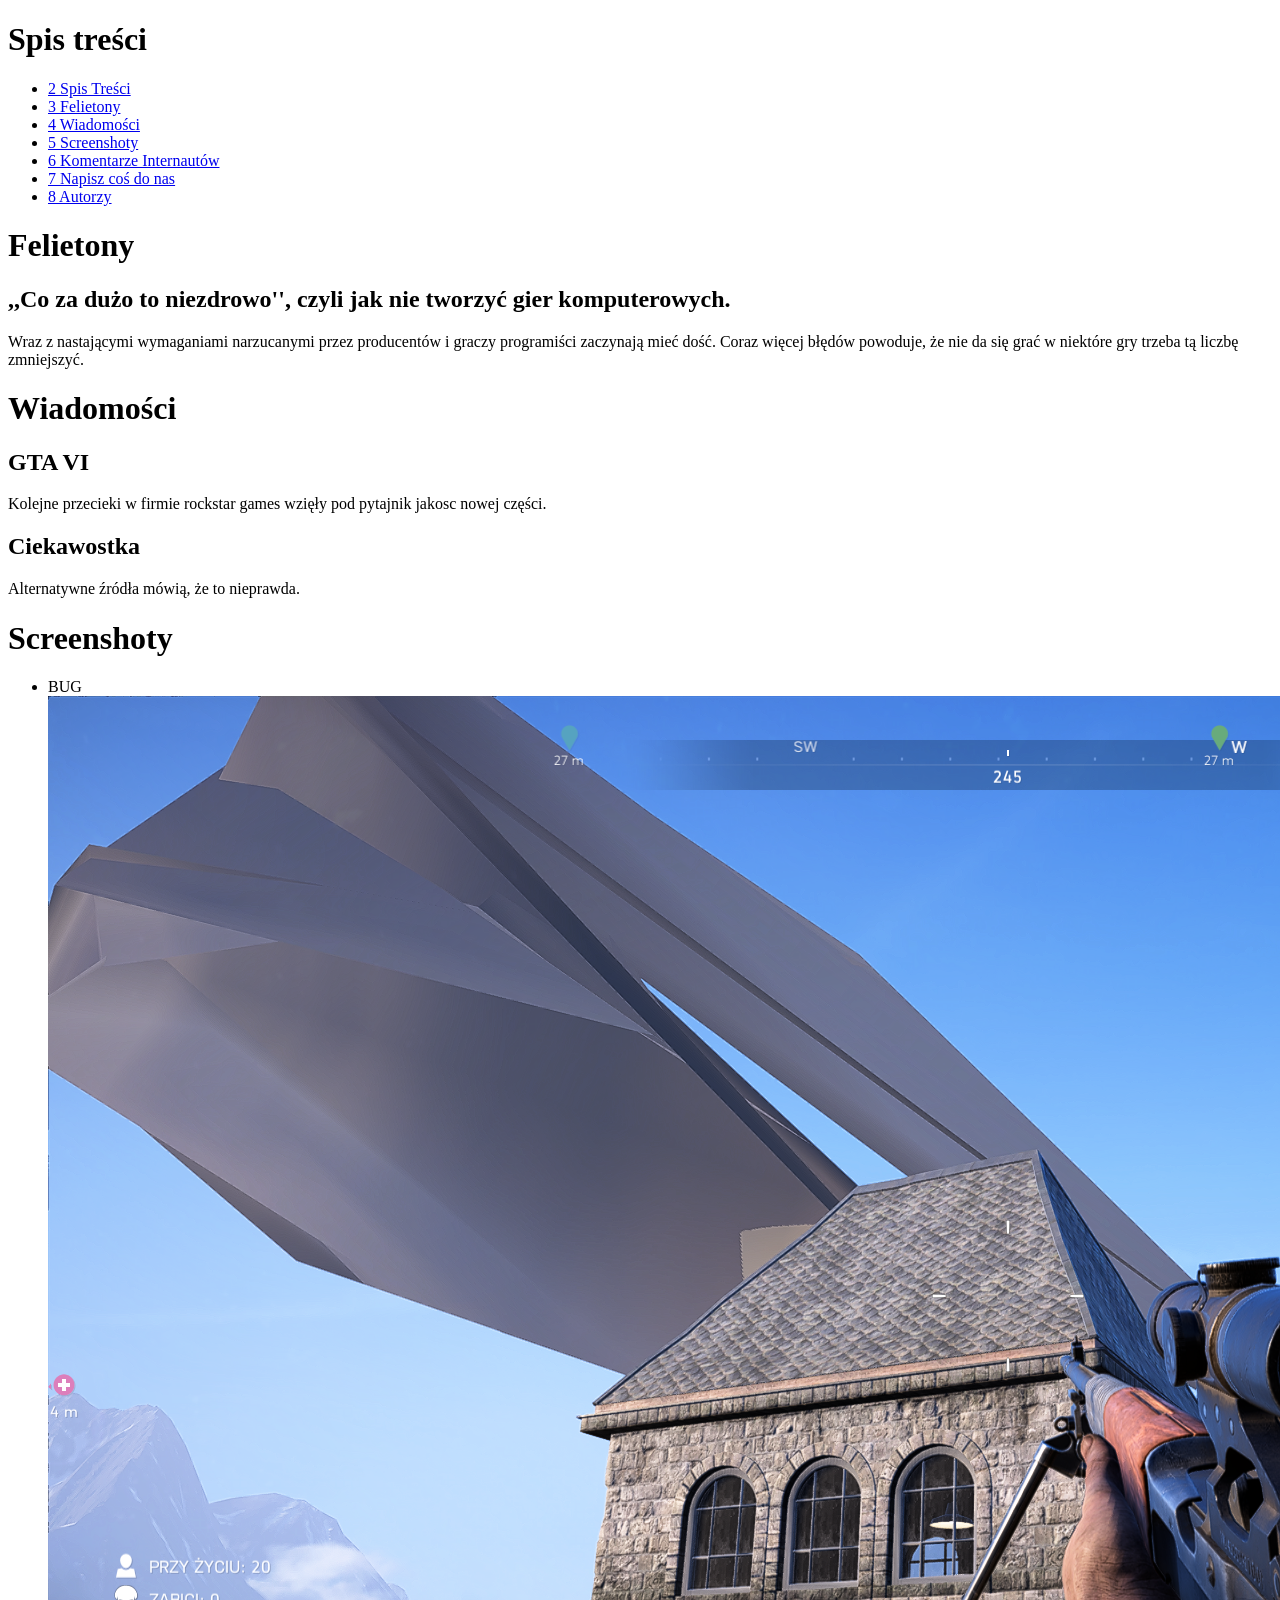
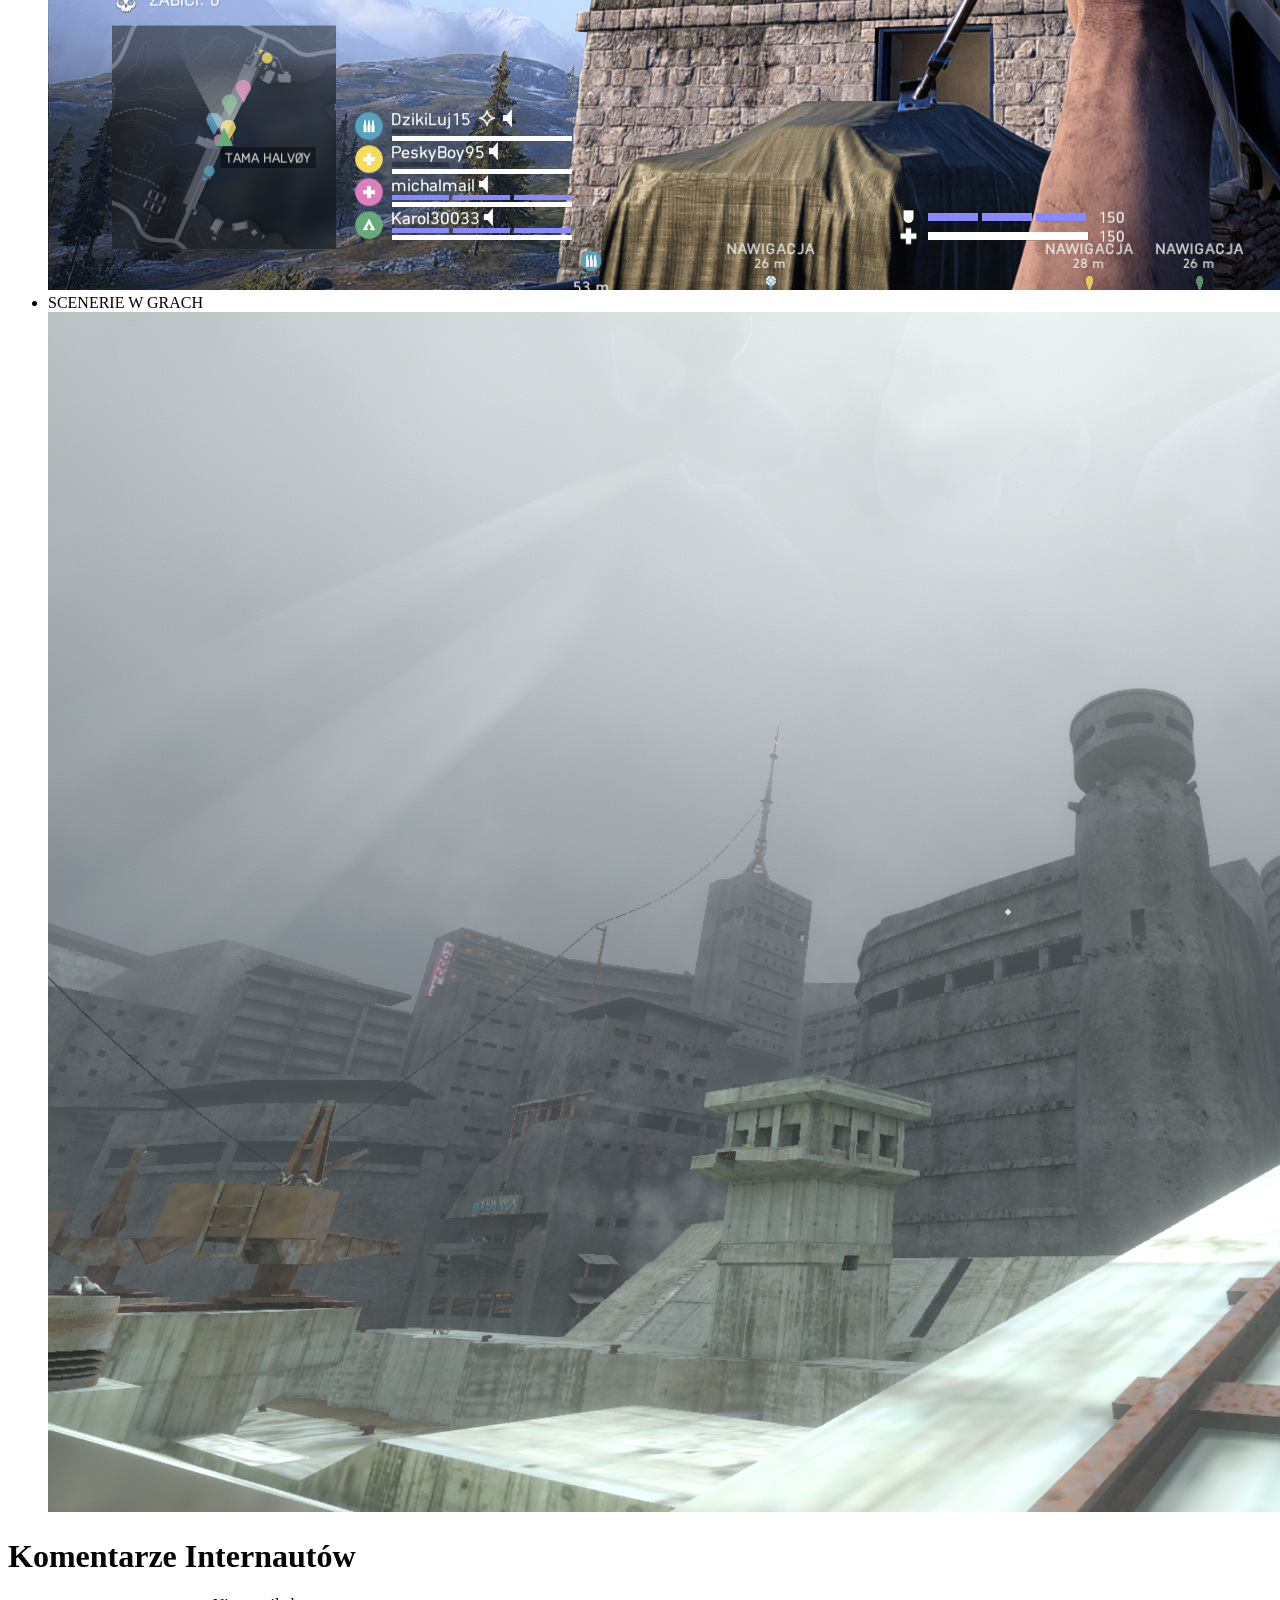
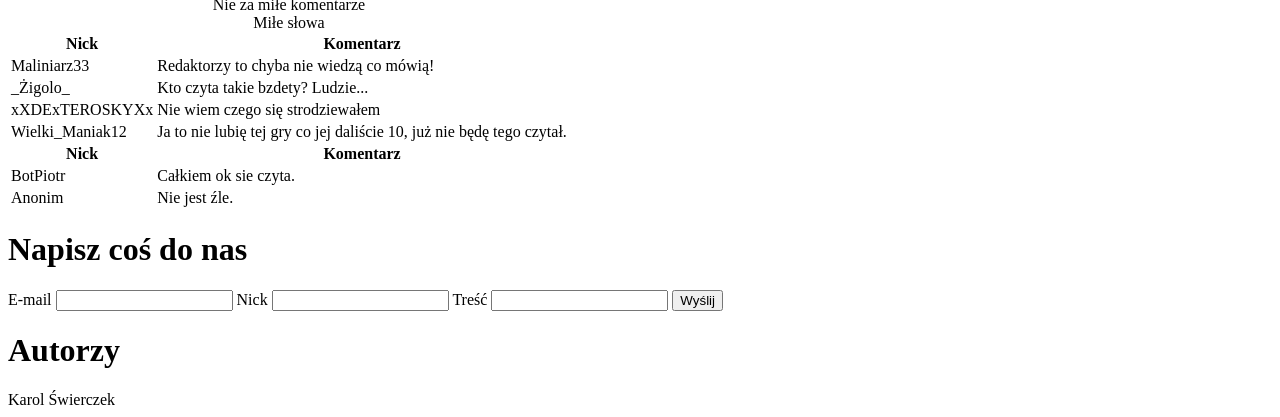
==== zine.html @ 0d50fc2f "Poprawka  w Spis tresci" ====
<!DOCTYPE html>
<html lang="pl">
<head>
    <meta charset="UTF-8">
    <meta name="viewport" content="width=device-width, initial-scale=1.0">
    <title>ZIN * ZINNOUS GAMES * NR 7 </title>
</head>
<body>
    <h1 id="Spis Tresci">Spis treści</h1>
        <nav>
            <ul>
            <li><a href="#Spis Tresci">2 Spis Treści</a></li>
            <li><a href="#Felietony">3 Felietony</a></li>
            <li><a href="#Wiadomości">4 Wiadomości</a></li>
            <li><a href="#Screenshoty">5 Screenshoty</a></li>
            <li><a href="#Komentarze">6 Komentarze Internautów</a></li>
            <li><a href="#Napisz">7 Napisz coś do nas</a></li>
            <li><a href="#Autorzy">8 Autorzy</a></li>
            </ul>
        </nav>
    <h1 id="Felietony">Felietony</h1>
        <main>
            <article>
                <h2>,,Co za dużo to niezdrowo'', czyli jak nie tworzyć gier komputerowych.</h2>
                <p>Wraz z nastającymi wymaganiami narzucanymi przez producentów i graczy programiści zaczynają mieć dość.
                    Coraz więcej błędów powoduje, że nie da się grać w niektóre gry trzeba tą liczbę zmniejszyć.</p>
            </article>
        </main>
    <h1 id="Wiadomości">Wiadomości</h1>
        <main>
            <article>
                <h2>GTA VI</h2>
                <p>Kolejne przecieki w firmie rockstar games wzięły pod pytajnik jakosc nowej części.</p>
            </article>
            <aside>
                <h2>Ciekawostka</h2>
                <p>Alternatywne źródła mówią, że to nieprawda.</p>
            </aside>
        </main>
   <h1 id="Screenshoty">Screenshoty</h1>
        <ul>
            <li>BUG<img src="Screen1.png"></href></li>
            <li>SCENERIE W GRACH<img src="Screen2.png"></href></li>
        </ul>
    <h1 id="Komentarze">Komentarze Internautów</h1>
        <table>
            <caption>Nie za miłe komentarze</caption>
                <thead>
                    <tr><th scope="col">Nick</th>
                    <th scope="col">Komentarz</th></tr>
                </thead>
                <tbody>
                <tr><td>Maliniarz33</td><td>Redaktorzy to chyba nie wiedzą co mówią!</td></tr>
                <tr><td>_Żigolo_</td><td>Kto czyta takie bzdety? Ludzie...</td></tr>
                <tr><td>xXDExTEROSKYXx</td><td>Nie wiem czego się strodziewałem</td></tr>
                <tr><td>Wielki_Maniak12</td><td>Ja to nie lubię tej gry co jej daliście 10, już nie będę tego czytał.</td></tr>
                </tbody>
            <caption>Miłe słowa</caption>
                <thead>
                    <tr><th scope="col">Nick</th>
                    <th scope="col">Komentarz</th></tr>
                </thead>
                <tbody>
                    <tr><td>BotPiotr</td><td>Całkiem ok sie czyta.</td></tr>
                    <tr><td>Anonim</td><td>Nie jest źle.</td></tr>
                </tbody>
        </table>
    <h1 id ="Napisz">Napisz coś do nas</h1>
        <form action="/zapisy" method="post">
            <label for="mail">E-mail</label>
            <input id="mail" name="mail" type="email" required>
            <label for="nick">Nick</label>
            <input id="nick" name="nick" type="text">
            <label for="tresc">Treść</label>
            <input id="tresc" name="tresc" type="text">
            <button type="submit">Wyślij</button>
        </form>
    <h1 id="Autorzy">Autorzy</h1>
    <footer>Karol Świerczek</footer>
</body>
</html>
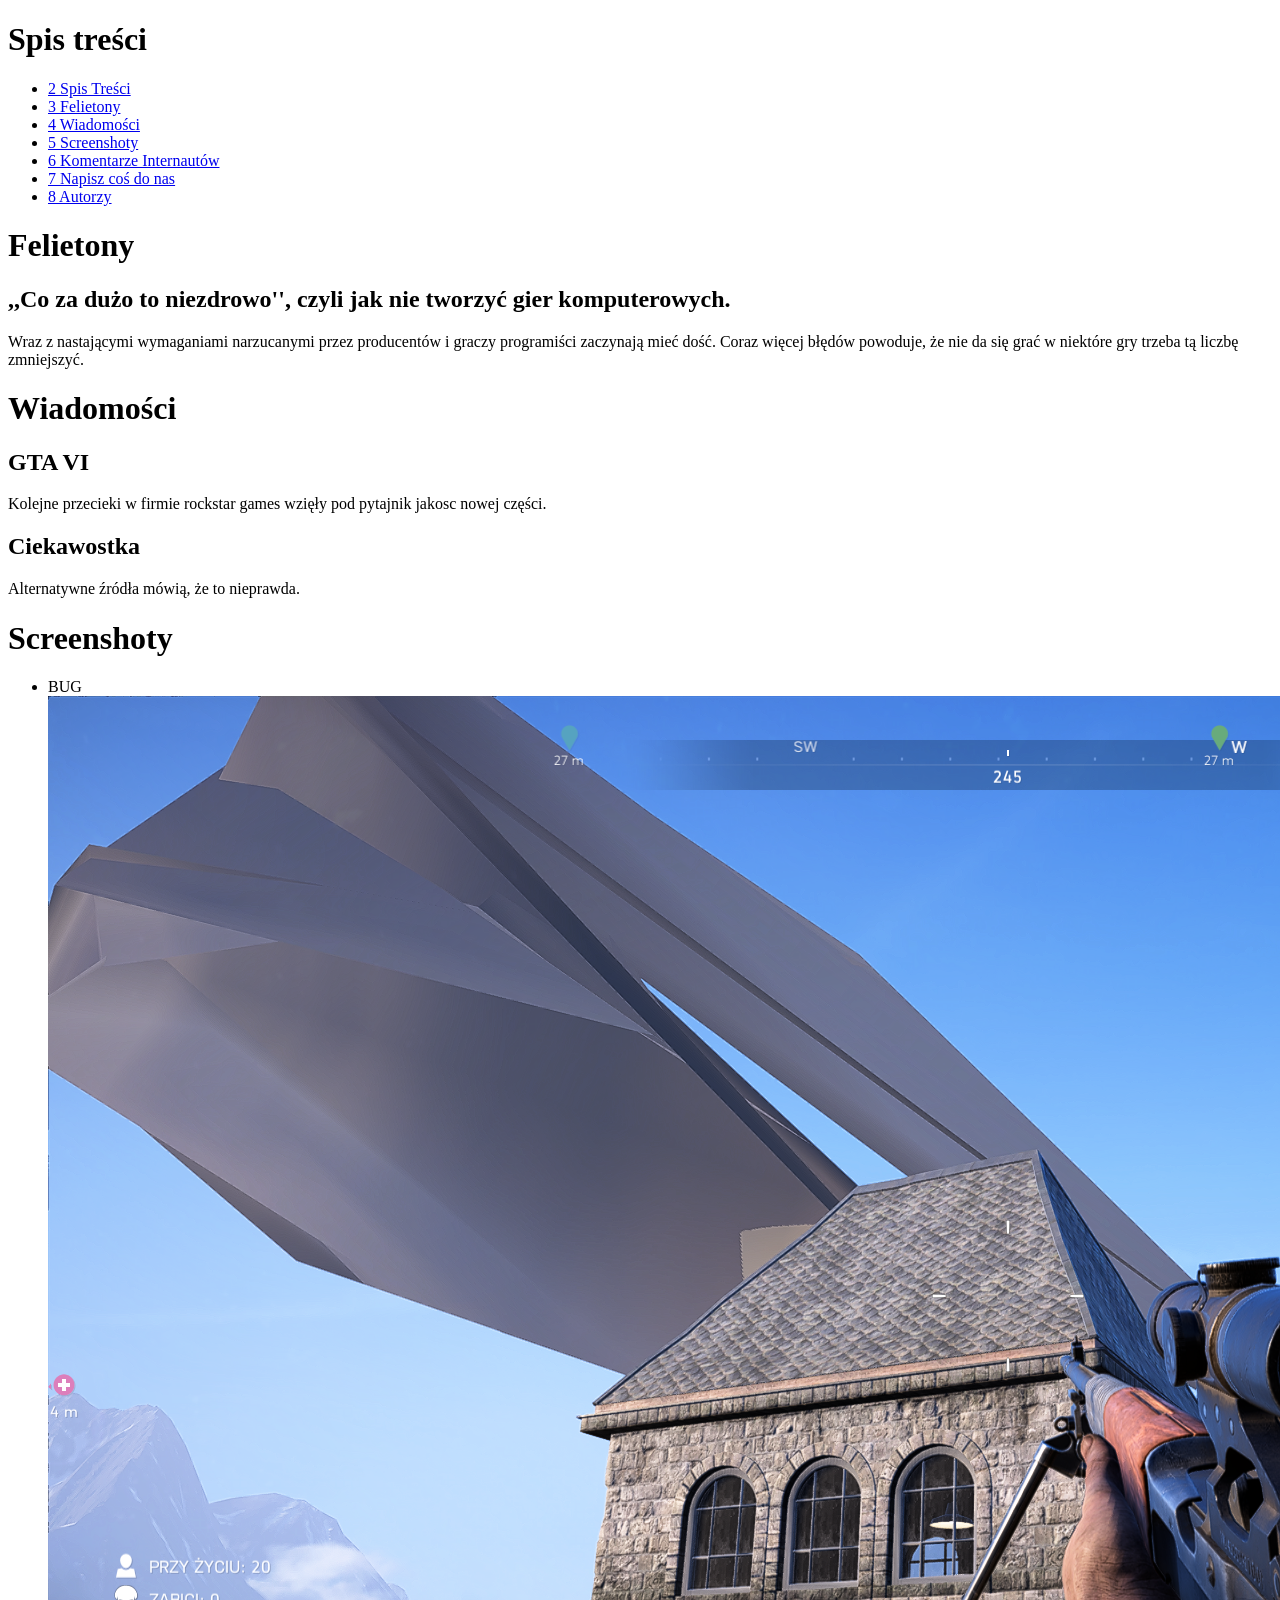
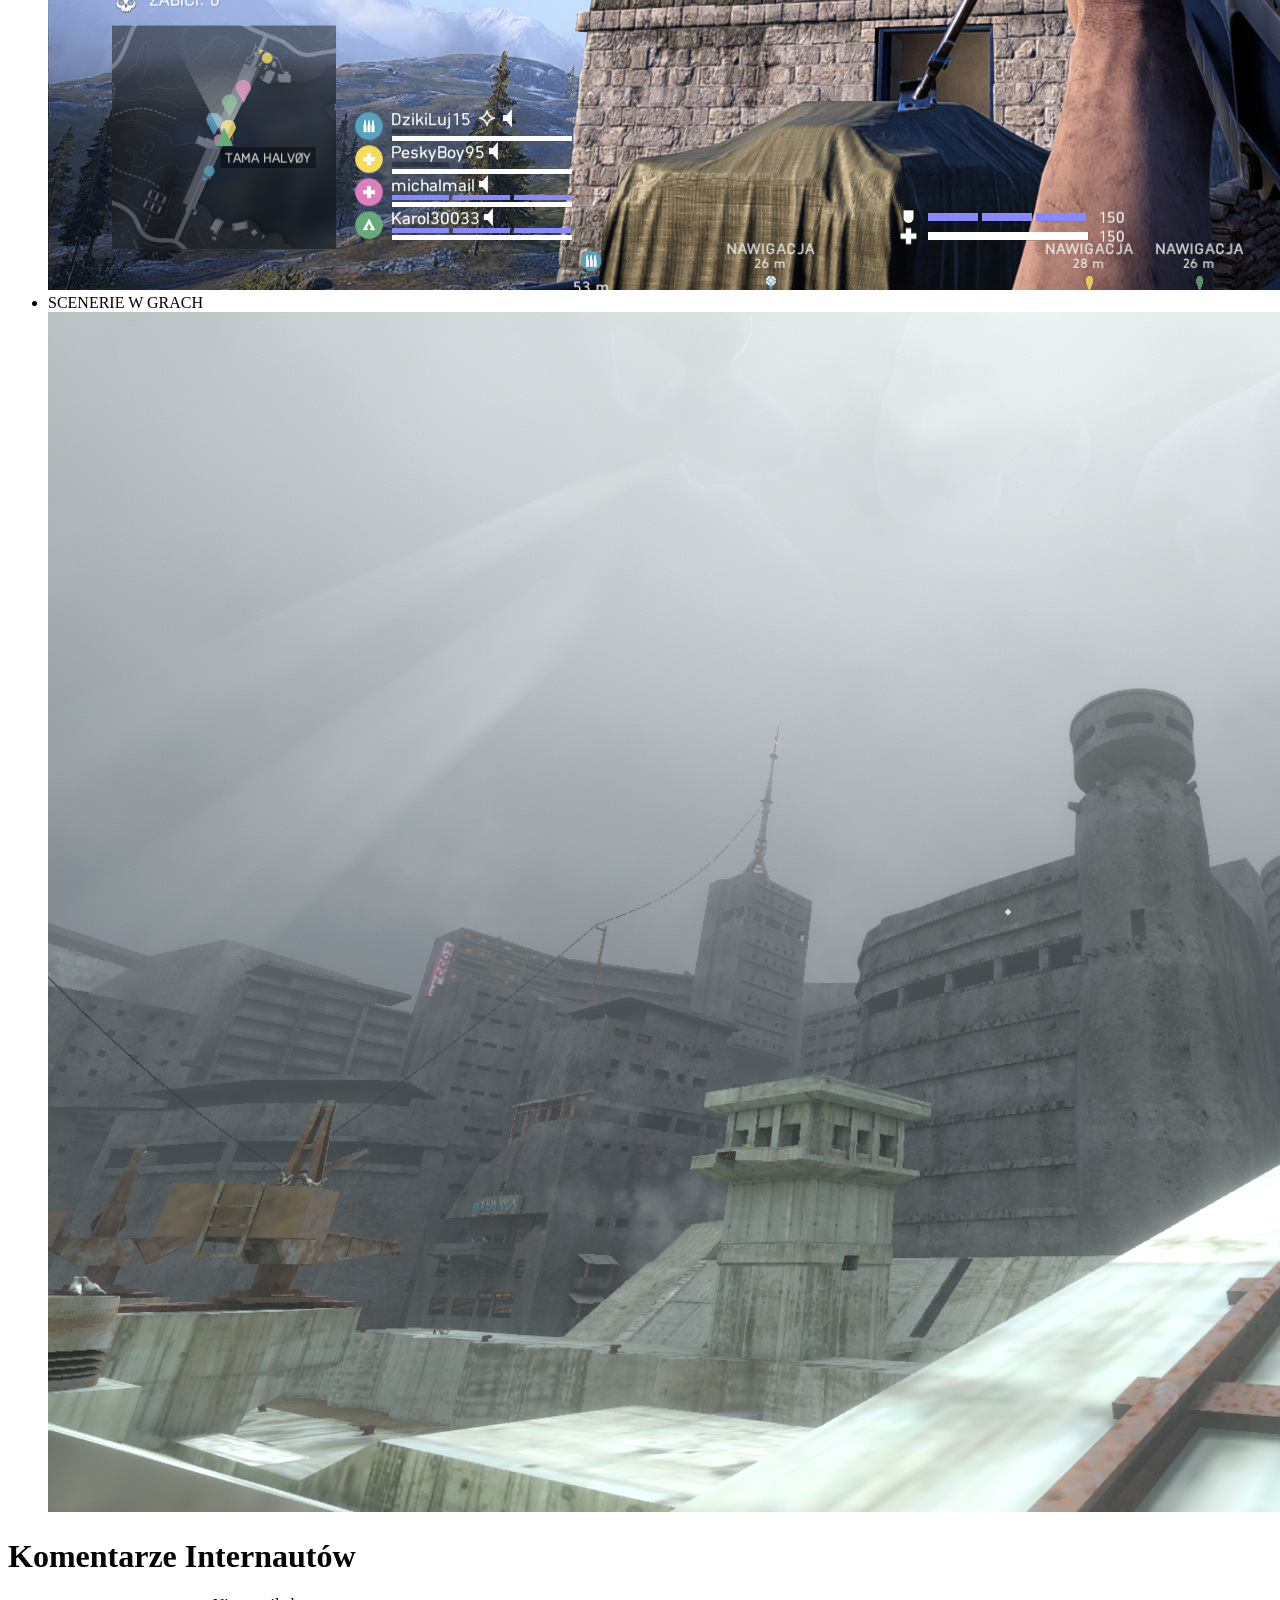
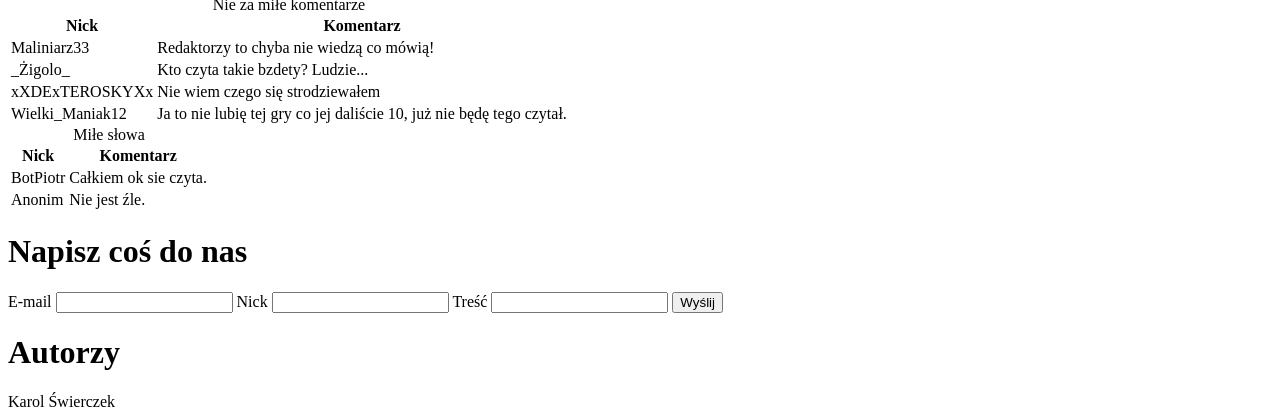
==== commit a777a26d: "Naprawa table" ====
--- a/zine.html
+++ b/zine.html
@@ -39,8 +39,8 @@
         </main>
    <h1 id="Screenshoty">Screenshoty</h1>
         <ul>
-            <li>BUG<img src="Screen1.png"></href></li>
-            <li>SCENERIE W GRACH<img src="Screen2.png"></href></li>
+            <li>BUG<img src="Screen1.png"></li>
+            <li>SCENERIE W GRACH<img src="Screen2.png"></li>
         </ul>
     <h1 id="Komentarze">Komentarze Internautów</h1>
         <table>
@@ -50,11 +50,13 @@
                     <th scope="col">Komentarz</th></tr>
                 </thead>
                 <tbody>
-                <tr><td>Maliniarz33</td><td>Redaktorzy to chyba nie wiedzą co mówią!</td></tr>
-                <tr><td>_Żigolo_</td><td>Kto czyta takie bzdety? Ludzie...</td></tr>
-                <tr><td>xXDExTEROSKYXx</td><td>Nie wiem czego się strodziewałem</td></tr>
-                <tr><td>Wielki_Maniak12</td><td>Ja to nie lubię tej gry co jej daliście 10, już nie będę tego czytał.</td></tr>
+                    <tr><td>Maliniarz33</td><td>Redaktorzy to chyba nie wiedzą co mówią!</td></tr>
+                    <tr><td>_Żigolo_</td><td>Kto czyta takie bzdety? Ludzie...</td></tr>
+                    <tr><td>xXDExTEROSKYXx</td><td>Nie wiem czego się strodziewałem</td></tr>
+                    <tr><td>Wielki_Maniak12</td><td>Ja to nie lubię tej gry co jej daliście 10, już nie będę tego czytał.</td></tr>
                 </tbody>
+        </table>
+        <table>    
             <caption>Miłe słowa</caption>
                 <thead>
                     <tr><th scope="col">Nick</th>
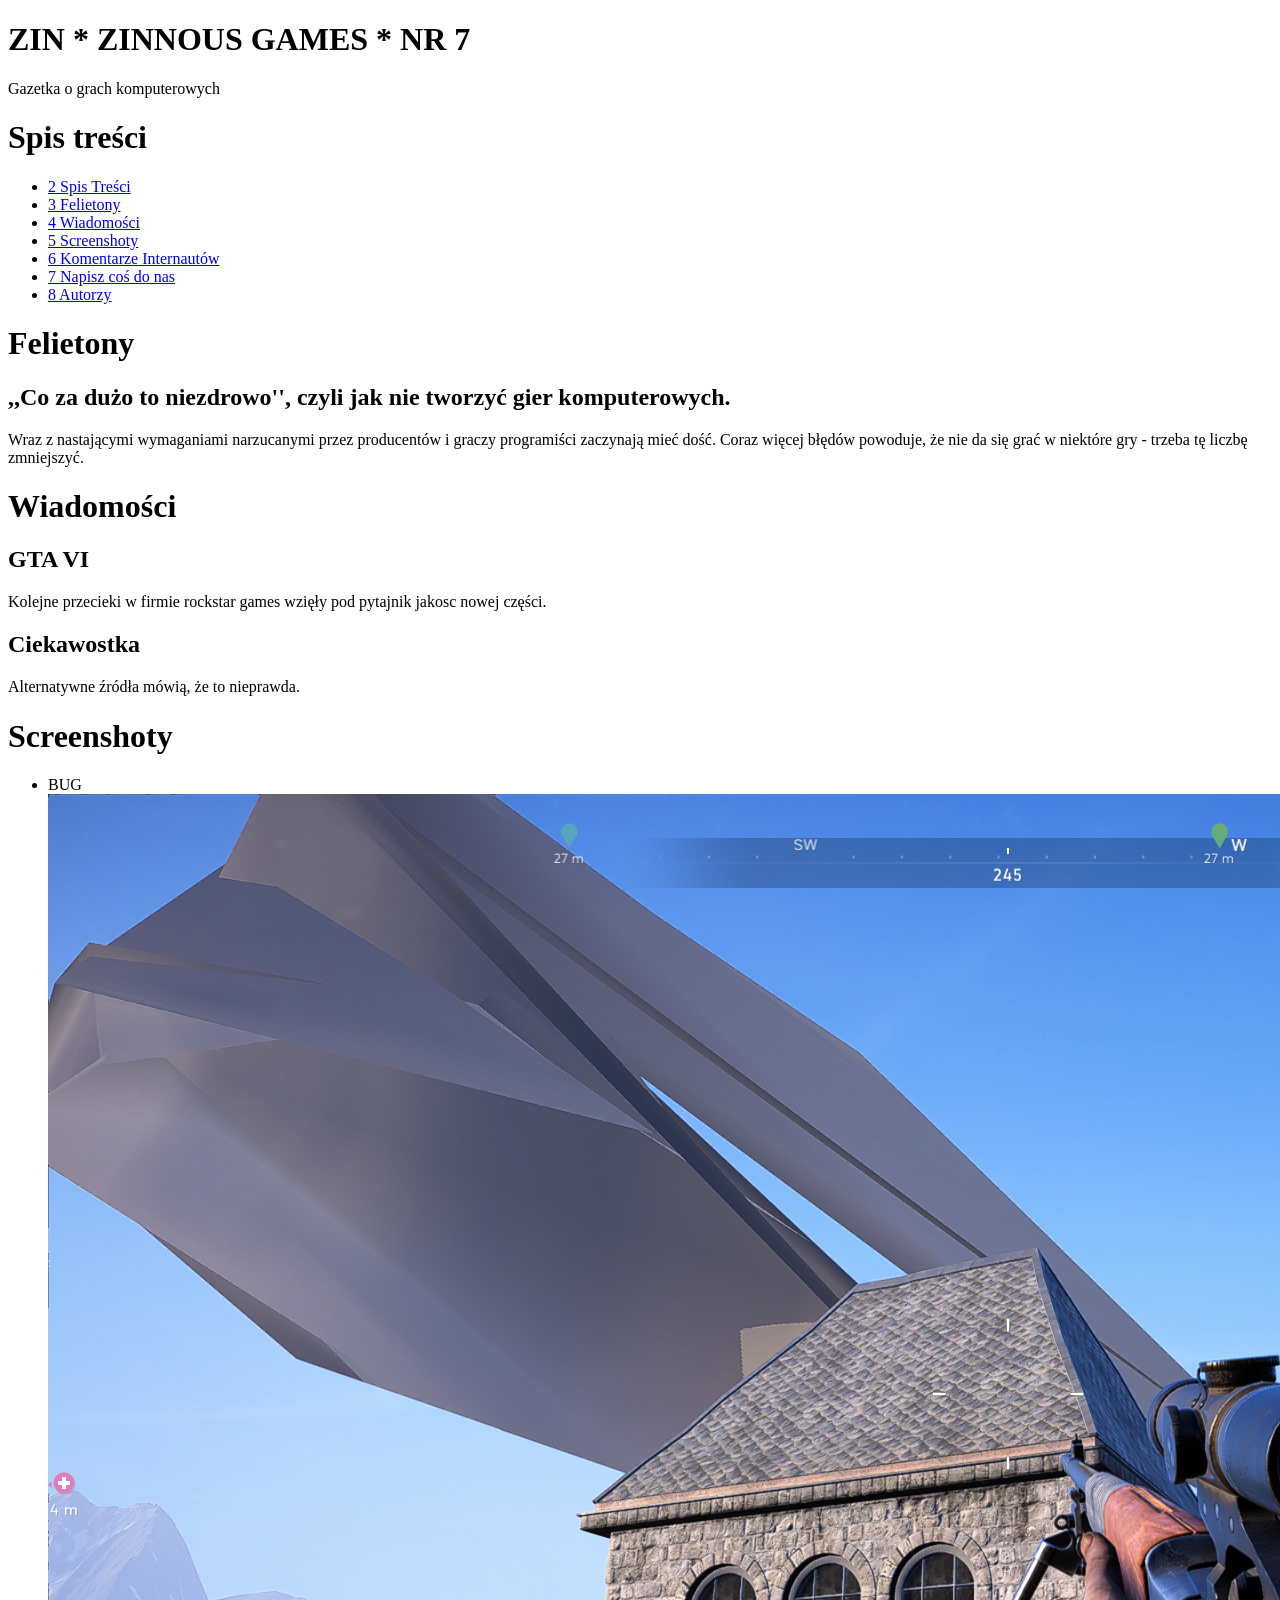
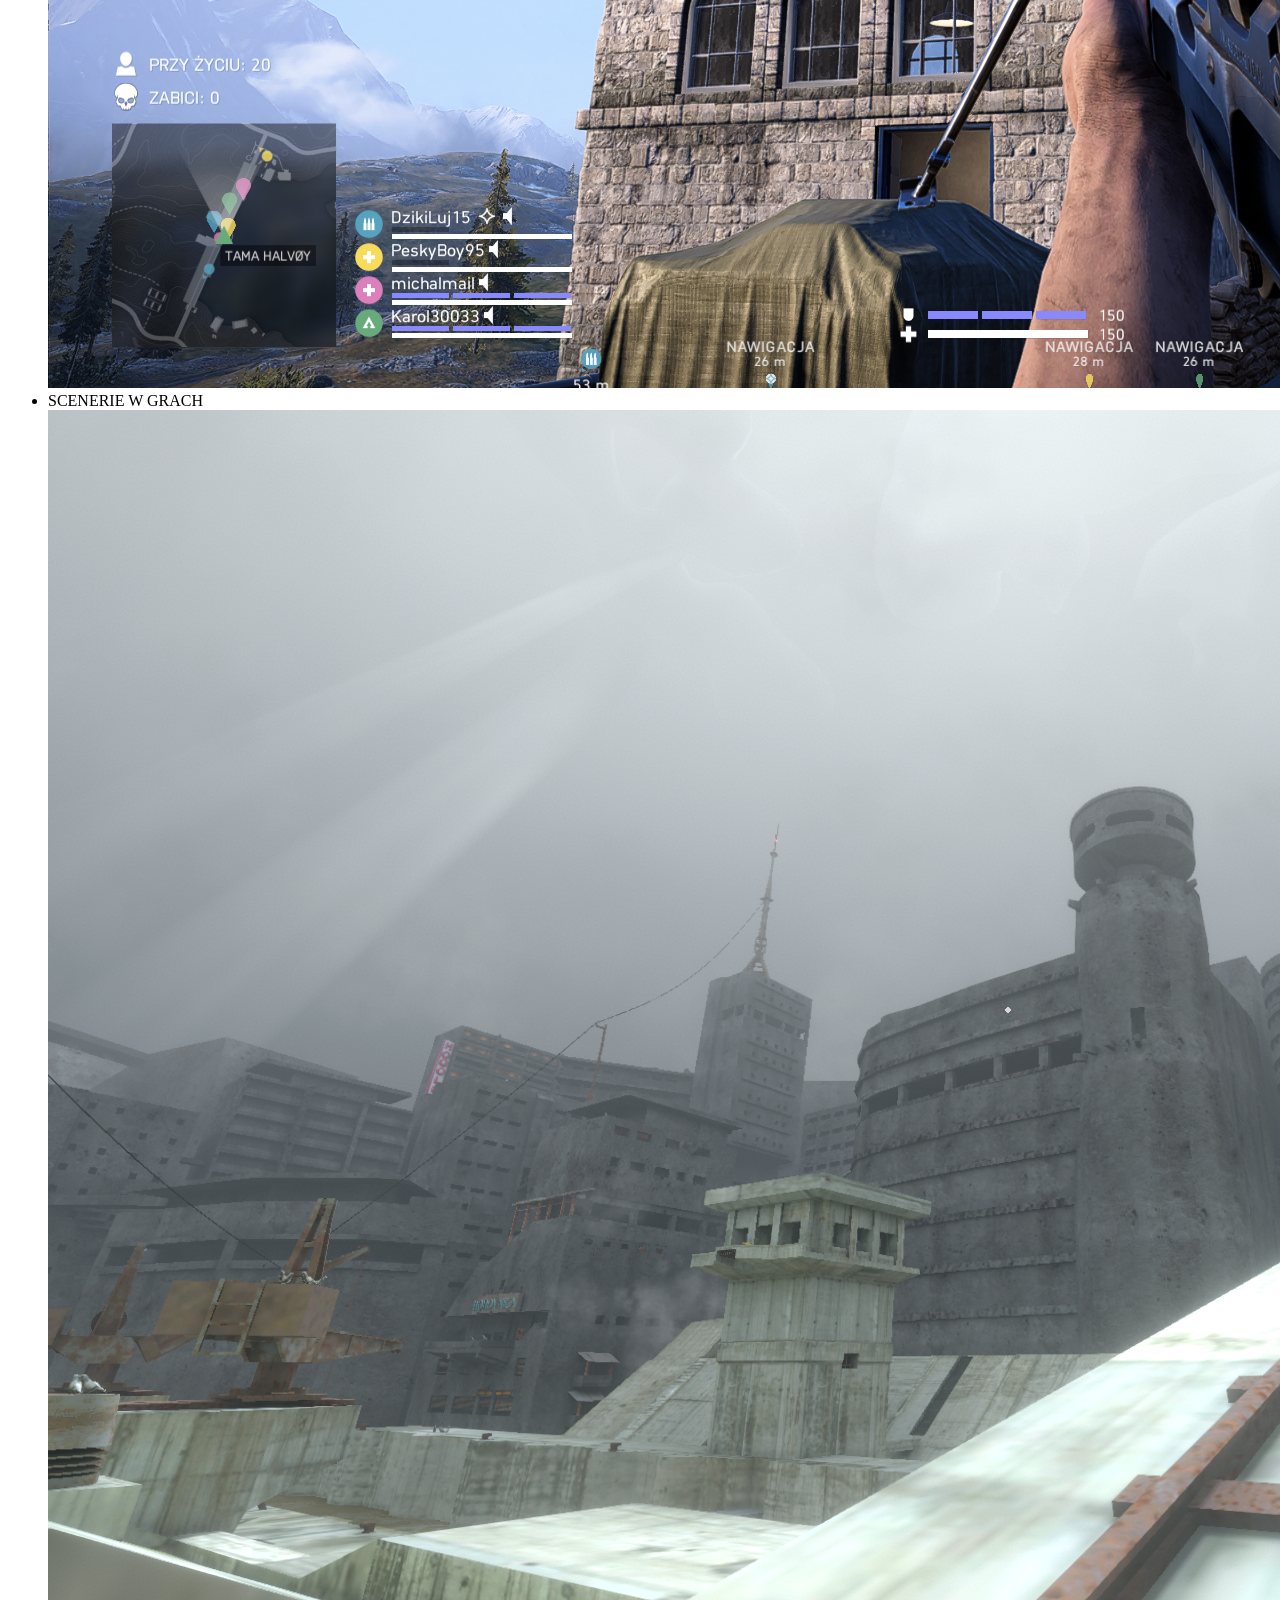
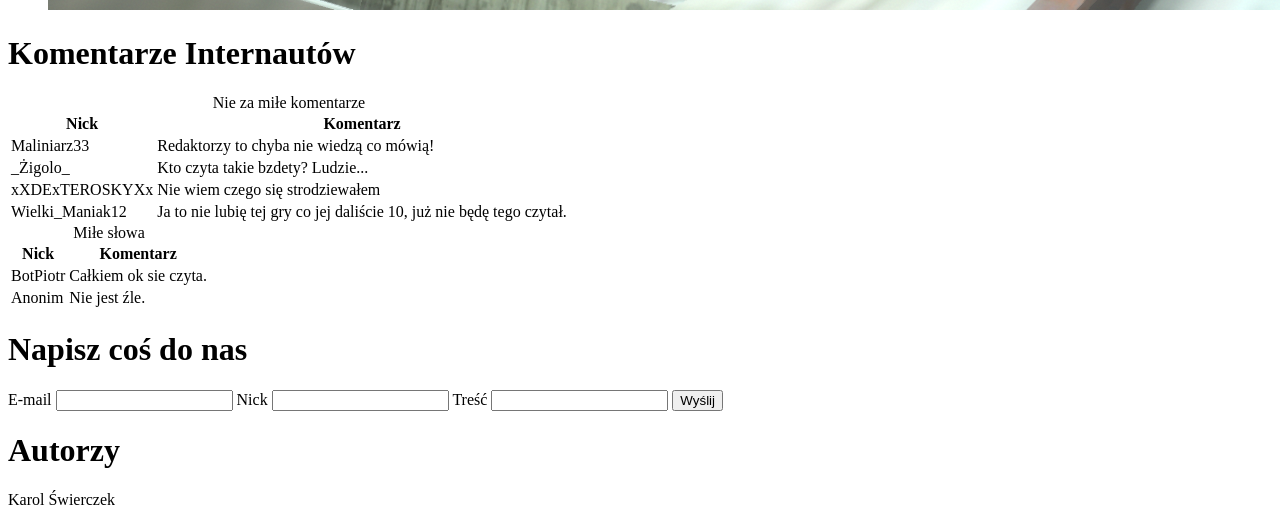
==== commit 8d0ecc4e: "Pierwsza strona" ====
--- a/zine.html
+++ b/zine.html
@@ -6,6 +6,12 @@
     <title>ZIN * ZINNOUS GAMES * NR 7 </title>
 </head>
 <body>
+    
+    <header>
+        <h1>ZIN * ZINNOUS GAMES * NR 7</h1>
+        <p>Gazetka o grach komputerowych</p>
+    </header>
+
     <h1 id="Spis Tresci">Spis treści</h1>
         <nav>
             <ul>
@@ -23,7 +29,7 @@
             <article>
                 <h2>,,Co za dużo to niezdrowo'', czyli jak nie tworzyć gier komputerowych.</h2>
                 <p>Wraz z nastającymi wymaganiami narzucanymi przez producentów i graczy programiści zaczynają mieć dość.
-                    Coraz więcej błędów powoduje, że nie da się grać w niektóre gry trzeba tą liczbę zmniejszyć.</p>
+                    Coraz więcej błędów powoduje, że nie da się grać w niektóre gry - trzeba tę liczbę zmniejszyć.</p>
             </article>
         </main>
     <h1 id="Wiadomości">Wiadomości</h1>
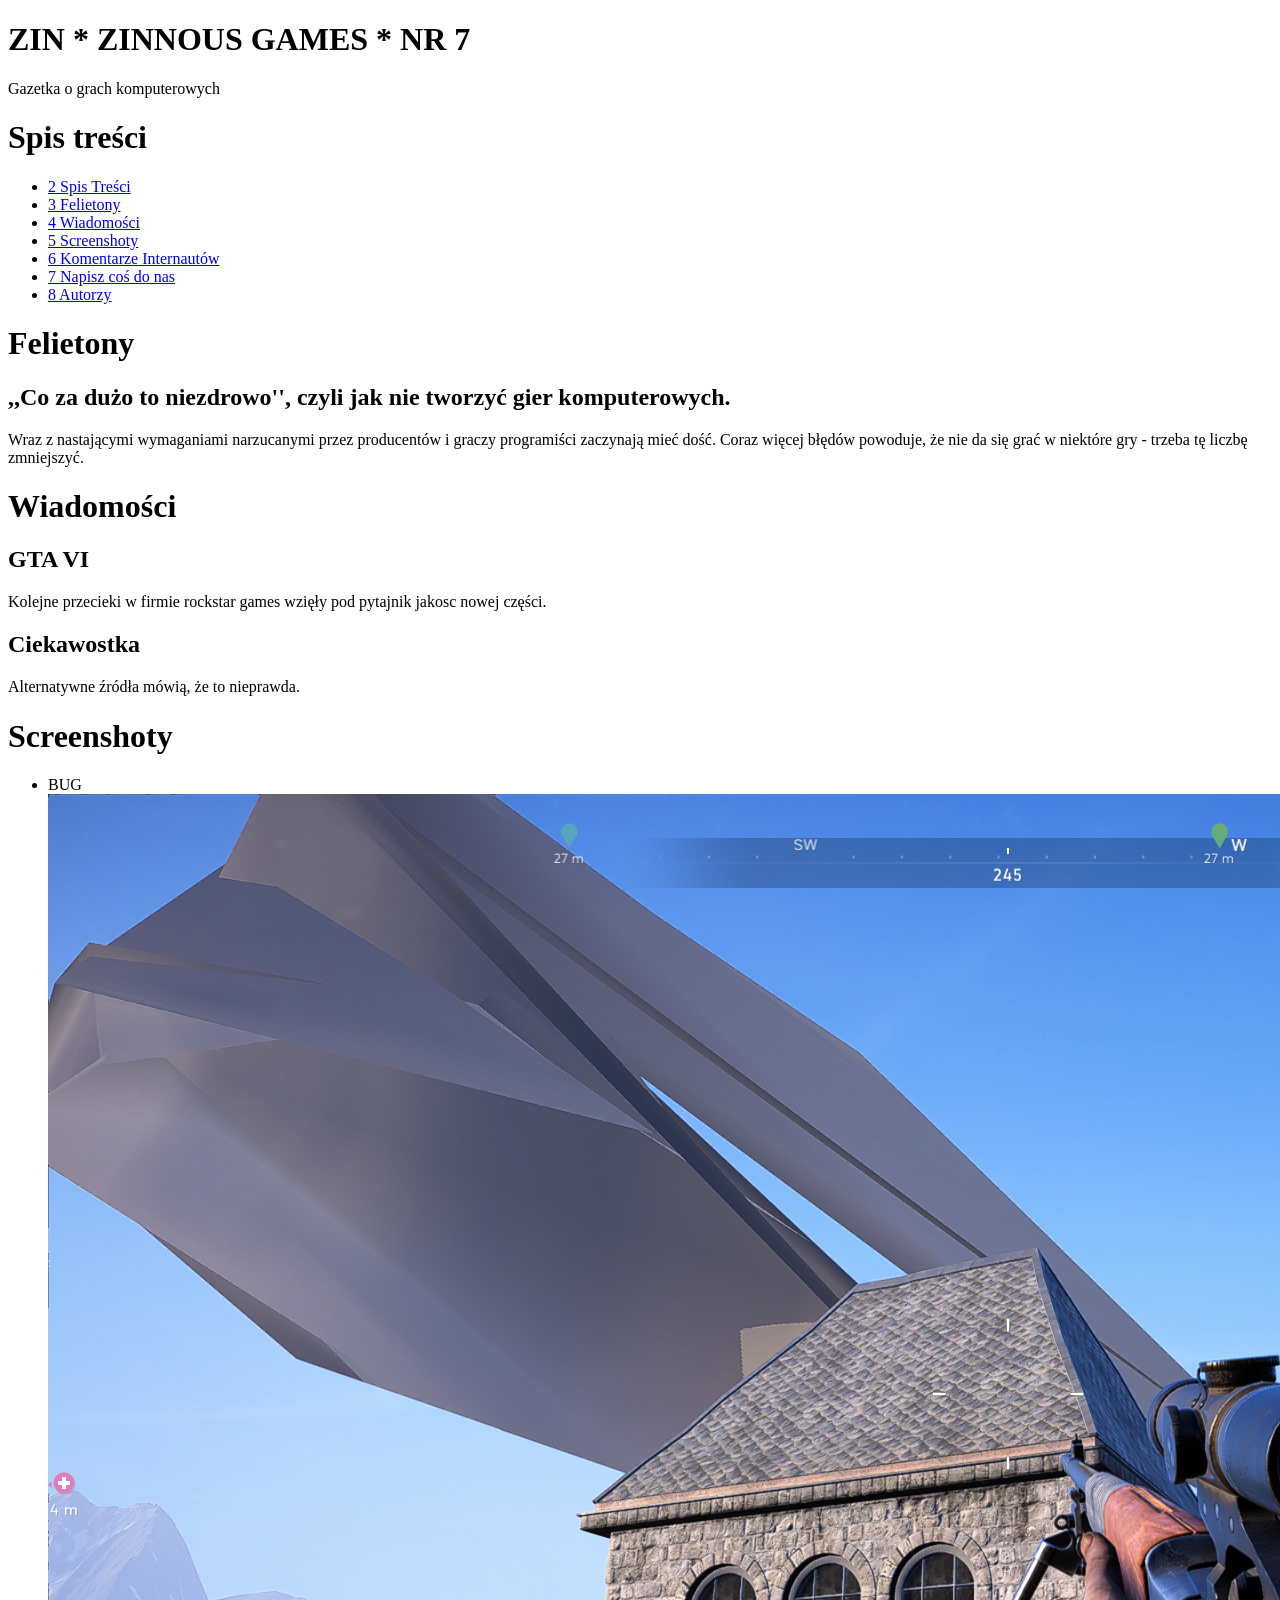
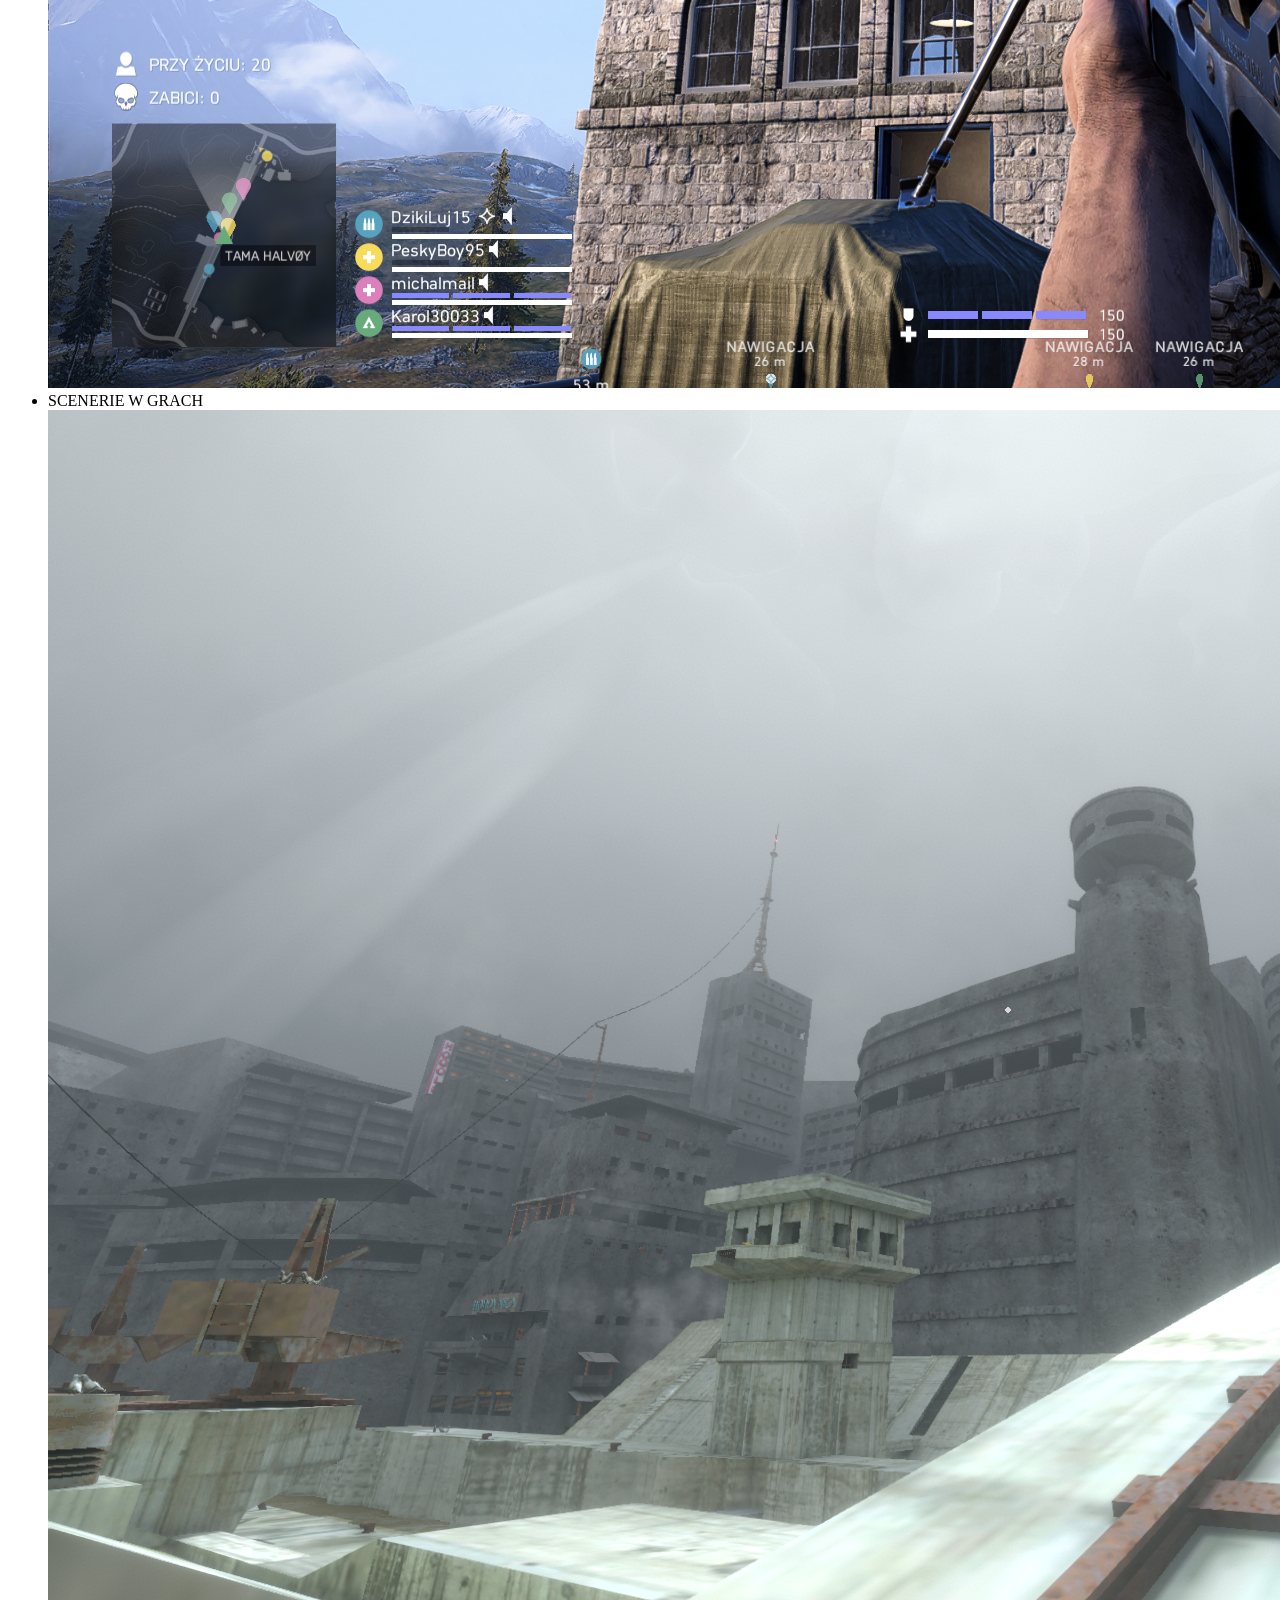
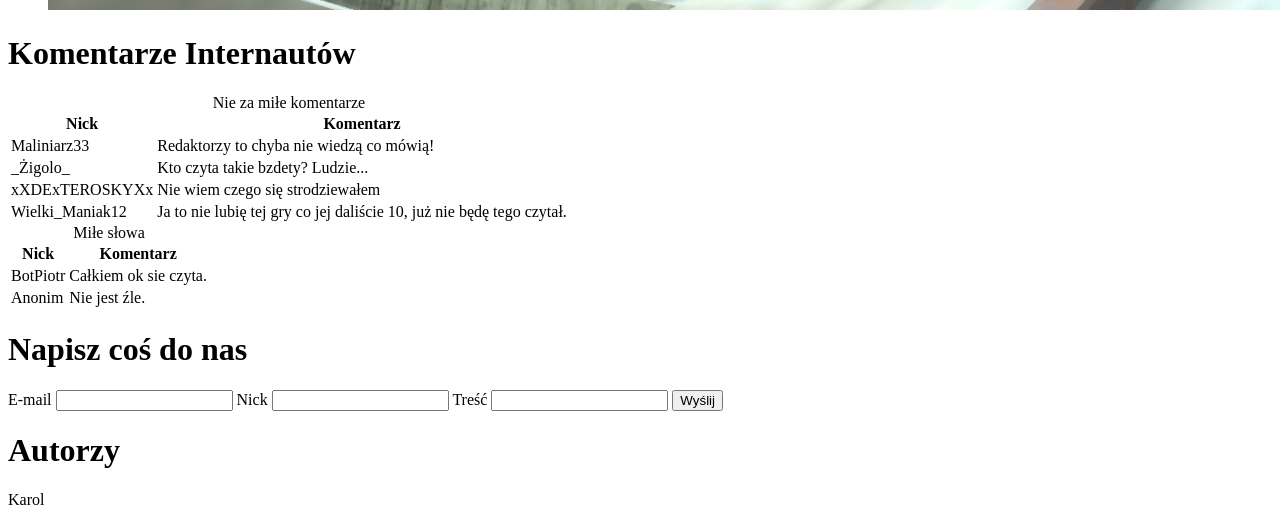
==== commit 5b42a393: "Update zine.html" ====
--- a/zine.html
+++ b/zine.html
@@ -84,6 +84,6 @@
             <button type="submit">Wyślij</button>
         </form>
     <h1 id="Autorzy">Autorzy</h1>
-    <footer>Karol Świerczek</footer>
+    <footer>Karol</footer>
 </body>
 </html>
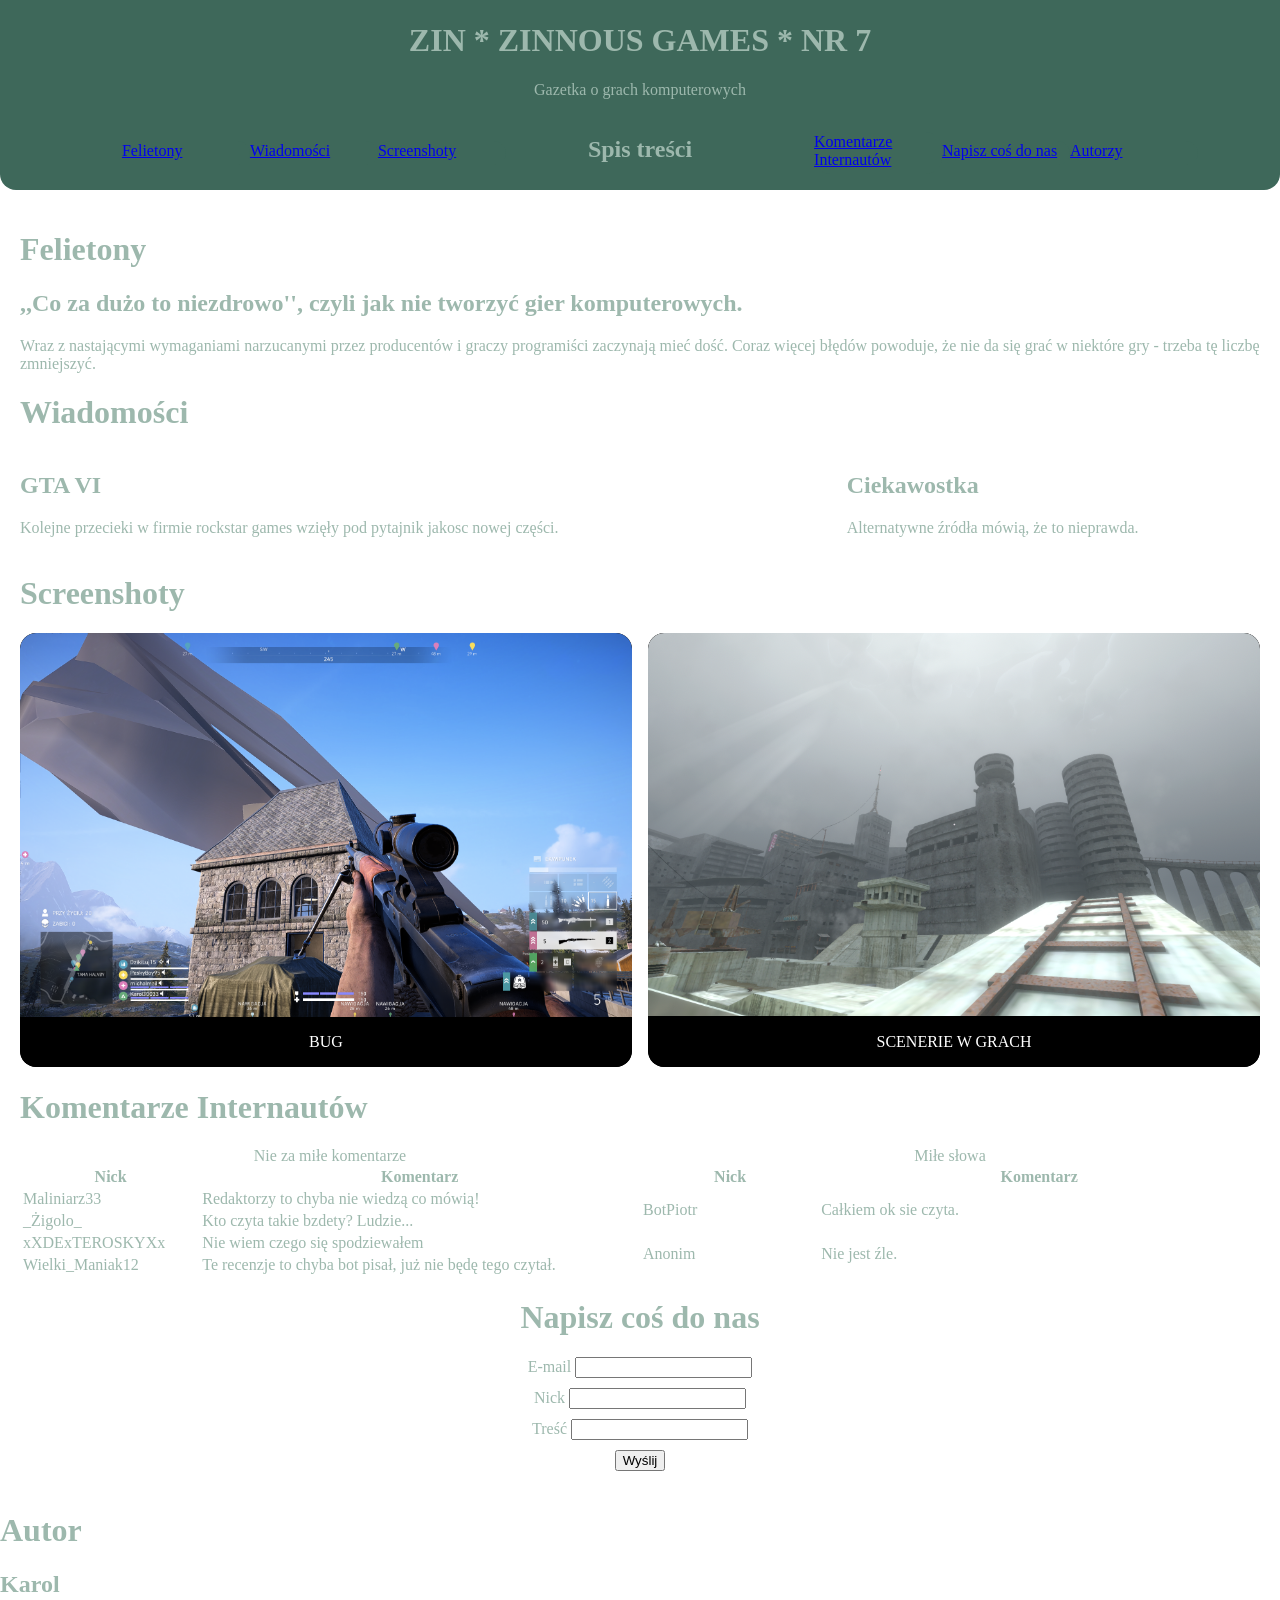
==== commit 2f12f2b0: "zmiany 3widoki, RWD, tryb ciemny" ====
--- a/zine.html
+++ b/zine.html
@@ -4,86 +4,107 @@
     <meta charset="UTF-8">
     <meta name="viewport" content="width=device-width, initial-scale=1.0">
     <title>ZIN * ZINNOUS GAMES * NR 7 </title>
+    <link rel="stylesheet" href="style.css">
 </head>
 <body>
-    
-    <header>
-        <h1>ZIN * ZINNOUS GAMES * NR 7</h1>
-        <p>Gazetka o grach komputerowych</p>
-    </header>
-
-    <h1 id="Spis Tresci">Spis treści</h1>
+    <div class="strona">
+        <header>
+            <h1>ZIN * ZINNOUS GAMES * NR 7</h1>
+            <p>Gazetka o grach komputerowych</p>
+        </header>
         <nav>
             <ul>
-            <li><a href="#Spis Tresci">2 Spis Treści</a></li>
-            <li><a href="#Felietony">3 Felietony</a></li>
-            <li><a href="#Wiadomości">4 Wiadomości</a></li>
-            <li><a href="#Screenshoty">5 Screenshoty</a></li>
-            <li><a href="#Komentarze">6 Komentarze Internautów</a></li>
-            <li><a href="#Napisz">7 Napisz coś do nas</a></li>
-            <li><a href="#Autorzy">8 Autorzy</a></li>
+                <li><a href="#Felietony">Felietony</a></li>
+                <li><a href="#Wiadomości">Wiadomości</a></li>
+                <li><a href="#Screenshoty">Screenshoty</a></li>
+            </ul>
+            <h1 id="Spis Tresci">Spis treści</h1>
+            <ul>
+                <li><a href="#Komentarze">Komentarze Internautów</a></li>
+                <li><a href="#Napisz">Napisz coś do nas</a></li>
+                <li><a href="#Autorzy">Autorzy</a></li>
             </ul>
         </nav>
-    <h1 id="Felietony">Felietony</h1>
         <main>
-            <article>
-                <h2>,,Co za dużo to niezdrowo'', czyli jak nie tworzyć gier komputerowych.</h2>
-                <p>Wraz z nastającymi wymaganiami narzucanymi przez producentów i graczy programiści zaczynają mieć dość.
-                    Coraz więcej błędów powoduje, że nie da się grać w niektóre gry - trzeba tę liczbę zmniejszyć.</p>
-            </article>
+                
+            <h1 id="Felietony">Felietony</h1>
+                <article>
+                        <h2>,,Co za dużo to niezdrowo'', czyli jak nie tworzyć gier komputerowych.</h2>
+                        <p>Wraz z nastającymi wymaganiami narzucanymi przez producentów i graczy programiści zaczynają mieć dość.
+                            Coraz więcej błędów powoduje, że nie da się grać w niektóre gry - trzeba tę liczbę zmniejszyć.</p>
+                </article>
+            
+            <h1 id="Wiadomości">Wiadomości</h1>
+            <div class="wiadomosci">        
+                    <article class="wiadomosc">
+                            <h2>GTA VI</h2>
+                            <p>Kolejne przecieki w firmie rockstar games wzięły pod pytajnik jakosc nowej części.</p>
+                    </article>
+                    <aside class="ciekawostka">
+                        <h2>Ciekawostka</h2>
+                        <p>Alternatywne źródła mówią, że to nieprawda.</p>
+                    </aside>
+            </div>
+        <h1 id="Screenshoty">Screenshoty</h1>
+                <ul class = "Zdjecia">
+                    <li>
+                        <img src="Screen1.png">
+                        <span>BUG</span>
+                    </li>
+                    <li>
+                        <img src="Screen2.png">
+                        <span>SCENERIE W GRACH</span>
+                    </li>
+                </ul>
+        <h1 id="Komentarze">Komentarze Internautów</h1>
+        <div class="komentarze">
+            
+                <table class="niemile">
+                    <caption>Nie za miłe komentarze</caption>
+                        <thead>
+                            <tr><th scope="col">Nick</th>
+                            <th scope="col">Komentarz</th></tr>
+                        </thead>
+                        <tbody>
+                            <tr><td>Maliniarz33</td><td>Redaktorzy to chyba nie wiedzą co mówią!</td></tr>
+                            <tr><td>_Żigolo_</td><td>Kto czyta takie bzdety? Ludzie...</td></tr>
+                            <tr><td>xXDExTEROSKYXx</td><td>Nie wiem czego się spodziewałem</td></tr>
+                            <tr><td>Wielki_Maniak12</td><td>Te recenzje to chyba bot pisał, już nie będę tego czytał.</td></tr>
+                        </tbody>
+                </table>
+                <table class="mile">    
+                    <caption>Miłe słowa</caption>
+                        <thead>
+                            <tr><th scope="col">Nick</th>
+                            <th scope="col">Komentarz</th></tr>
+                        </thead>
+                        <tbody>
+                            <tr><td>BotPiotr</td><td>Całkiem ok sie czyta.</td></tr>
+                            <tr><td>Anonim</td><td>Nie jest źle.</td></tr>
+                        </tbody>
+                </table>
+            </div>
+            <h1 id ="Napisz">Napisz coś do nas</h1>
+                <form action="/zapisy" method="post" class="zapisy">
+                    <div class="mail">
+                        <label for="mail">E-mail</label>
+                        <input id="mail" name="mail" type="email" required>
+                    </div>
+                    <div class="nick">
+                        <label for="nick">Nick</label>
+                        <input id="nick" name="nick" type="text">
+                    </div>
+                    <div class="tresc">
+                        <label for="tresc">Treść</label>
+                        <input id="tresc" name="tresc" type="text">
+                    </div>
+                    <button type="submit" class="wyslij">Wyślij</button>
+                </form>
         </main>
-    <h1 id="Wiadomości">Wiadomości</h1>
-        <main>
-            <article>
-                <h2>GTA VI</h2>
-                <p>Kolejne przecieki w firmie rockstar games wzięły pod pytajnik jakosc nowej części.</p>
-            </article>
-            <aside>
-                <h2>Ciekawostka</h2>
-                <p>Alternatywne źródła mówią, że to nieprawda.</p>
-            </aside>
-        </main>
-   <h1 id="Screenshoty">Screenshoty</h1>
-        <ul>
-            <li>BUG<img src="Screen1.png"></li>
-            <li>SCENERIE W GRACH<img src="Screen2.png"></li>
-        </ul>
-    <h1 id="Komentarze">Komentarze Internautów</h1>
-        <table>
-            <caption>Nie za miłe komentarze</caption>
-                <thead>
-                    <tr><th scope="col">Nick</th>
-                    <th scope="col">Komentarz</th></tr>
-                </thead>
-                <tbody>
-                    <tr><td>Maliniarz33</td><td>Redaktorzy to chyba nie wiedzą co mówią!</td></tr>
-                    <tr><td>_Żigolo_</td><td>Kto czyta takie bzdety? Ludzie...</td></tr>
-                    <tr><td>xXDExTEROSKYXx</td><td>Nie wiem czego się strodziewałem</td></tr>
-                    <tr><td>Wielki_Maniak12</td><td>Ja to nie lubię tej gry co jej daliście 10, już nie będę tego czytał.</td></tr>
-                </tbody>
-        </table>
-        <table>    
-            <caption>Miłe słowa</caption>
-                <thead>
-                    <tr><th scope="col">Nick</th>
-                    <th scope="col">Komentarz</th></tr>
-                </thead>
-                <tbody>
-                    <tr><td>BotPiotr</td><td>Całkiem ok sie czyta.</td></tr>
-                    <tr><td>Anonim</td><td>Nie jest źle.</td></tr>
-                </tbody>
-        </table>
-    <h1 id ="Napisz">Napisz coś do nas</h1>
-        <form action="/zapisy" method="post">
-            <label for="mail">E-mail</label>
-            <input id="mail" name="mail" type="email" required>
-            <label for="nick">Nick</label>
-            <input id="nick" name="nick" type="text">
-            <label for="tresc">Treść</label>
-            <input id="tresc" name="tresc" type="text">
-            <button type="submit">Wyślij</button>
-        </form>
-    <h1 id="Autorzy">Autorzy</h1>
-    <footer>Karol</footer>
+        <footer>
+            <h1 id="Autorzy">Autor</h1>
+            <h2>Karol</h2>
+        </footer>
+    </div>
 </body>
 </html>
--- a/style.css
+++ b/style.css
@@ -0,0 +1,188 @@
+ .strona { 
+    display: grid; 
+    grid-auto-columns: auto;
+    grid-auto-rows: auto;
+    grid-template-areas:
+        "header"
+        "spis"
+        "main"
+        "footer"
+    ;
+    color: rgb(157, 184, 173);
+}
+
+header{ grid-area: header;}
+body{margin: 0;}
+main{ grid-area: main;
+    margin: 20px;}
+footer{ grid-area: footer;}
+
+header{
+    display: block;
+    width: 100%;
+    box-sizing: border-box;
+    padding-top: 1px;
+    padding-bottom: 1px;
+    background-color: rgb(62, 104, 90);
+}
+
+header h1{
+    text-align: center;
+}
+
+header p{
+    text-align: center;
+}
+
+.wiadomosci{
+    display: grid; 
+    grid-template-columns: 2fr 1fr;
+    grid-template-areas:
+        "wiadomosc ciekawostka"
+    ;
+}
+
+nav{
+    width: 100%;
+    box-sizing: border-box;
+    display: grid;
+    grid-template-columns: 1fr auto 1fr;
+    grid-auto-rows: auto;
+    position: sticky;
+    top: 0;
+    grid-template-areas:
+        "lewa tresci prawa"
+    ;
+    justify-items: center;
+    border-radius: 0 0 1em 1em;
+    background-color: rgb(62, 104, 90);
+}
+
+#Felietony, #Wiadomości, #Screenshoty, #Komentarze, #Napisz, #Autorzy{scroll-margin-top: 100px;}
+
+nav ul{
+    display: grid;
+    align-items: center;
+    grid-auto-flow: column;
+    justify-content: start;
+    list-style: none;
+}
+
+nav ul li{
+    display:block; 
+    border-radius: 1em 1em 1em 1em;
+    padding-top: 1px;
+    padding-bottom: 5px;
+    background-color: rgb(62, 104, 90);
+    width: 8em;
+  
+}
+
+.Zdjecia img {
+    display: block;
+    width: 100%;
+    height: auto;
+    border-radius: 1em 1em 0 0;
+}
+
+.Zdjecia li{
+    display: grid;
+    grid-template-rows: auto auto;
+    overflow: hidden;
+    background-color: black;
+    border-radius: 1em;
+}
+
+.Zdjecia{
+    display: grid; 
+    grid-template-columns: repeat(auto-fit, minmax(300px, 1fr));
+    gap: 1em;
+    list-style: none;
+    padding: 0;
+}
+
+.Zdjecia span{
+    display: block;
+    background-color: black;
+    padding: 1em 1em;
+    color: white;
+    text-align: center;
+    border-radius: 0 0 1em 1em;
+}
+
+.komentarze{
+    display: grid;
+    grid-template-columns: 1fr 1fr;
+    grid-template-areas: "niemile mile";
+}
+
+.zapisy{
+    display: grid;
+    grid-template-areas: "mail nick tresc";
+}
+
+.zapisy{
+    display: grid;
+    grid-template-areas: "mail""nick""tresc""wyslij";
+    justify-items: center;
+    gap: 10px;
+}
+
+#Napisz{
+    text-align: center;
+}
+
+.mail{grid-area: mail;}
+.nick{grid-area: nick;}
+.tresc{grid-area: tresc;}
+.wyslij{grid-area: wyslij;}
+
+@media(prefers-color-scheme: dark){
+    body{
+        background-color: #1d1d1d;
+        color: white;
+    }
+
+    .Zdjecia li{
+        background-color: rgba(43, 42, 48, 0.75)
+    }
+
+    .Zdjecia span{
+        background-color: rgba(43, 42, 48, 0.75);
+    }
+}
+
+ @media(max-width: 600px){
+
+     nav {
+        grid-template-columns: 1fr;
+        position: static;
+    }
+
+    nav ul {
+        grid-auto-flow: row;
+        justify-content: center;
+        padding: 0;
+    }
+
+    nav h1 {
+        text-align: center;
+    }
+
+    nav ul li {
+        width: auto;
+        text-align: center;
+    }
+
+    .wiadomosci{grid-template-columns: 1fr;}
+    .komentarze {grid-template-columns: 1fr;}
+}
+@media (min-width: 601px) and (max-width: 1024px) {
+    .Zdjecia {
+        grid-template-columns: repeat(2, 1fr);
+    }
+
+    .wiadomosci {
+        grid-template-columns: 1fr 1fr;
+    }
+}
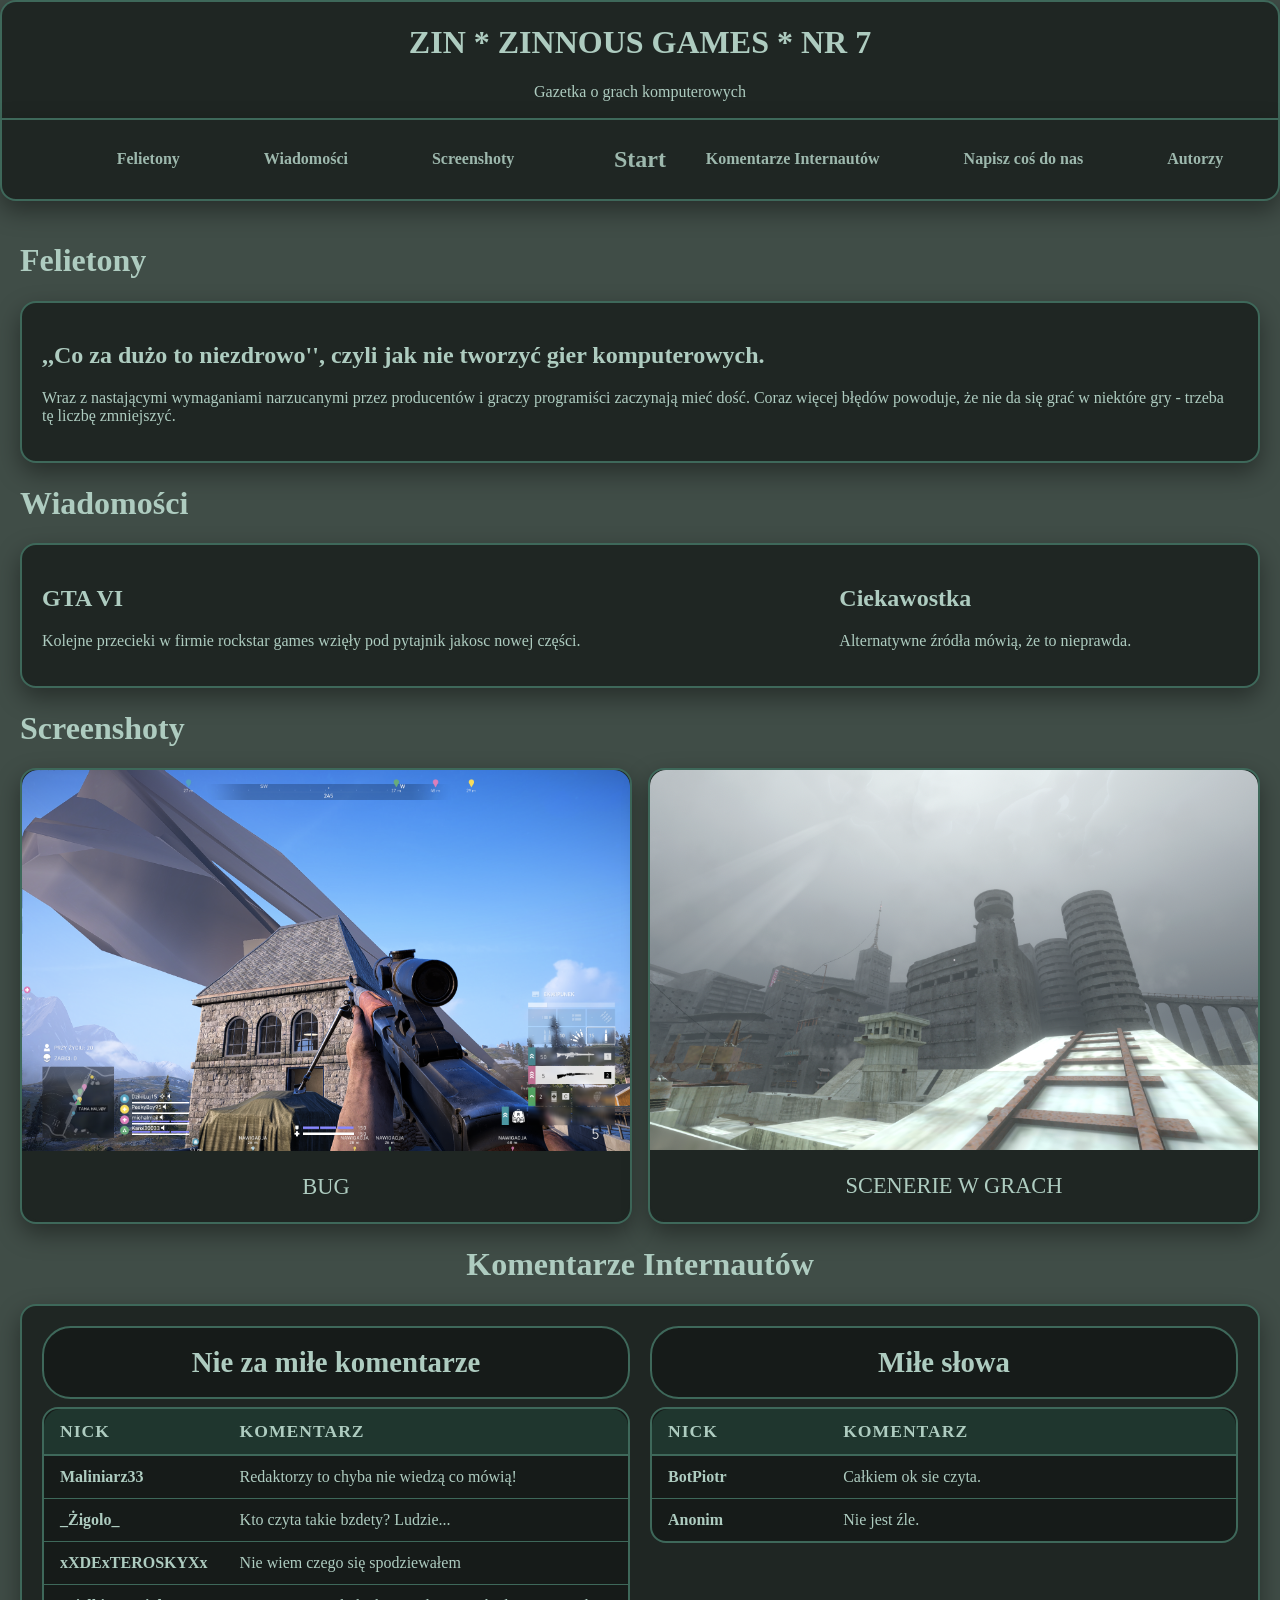
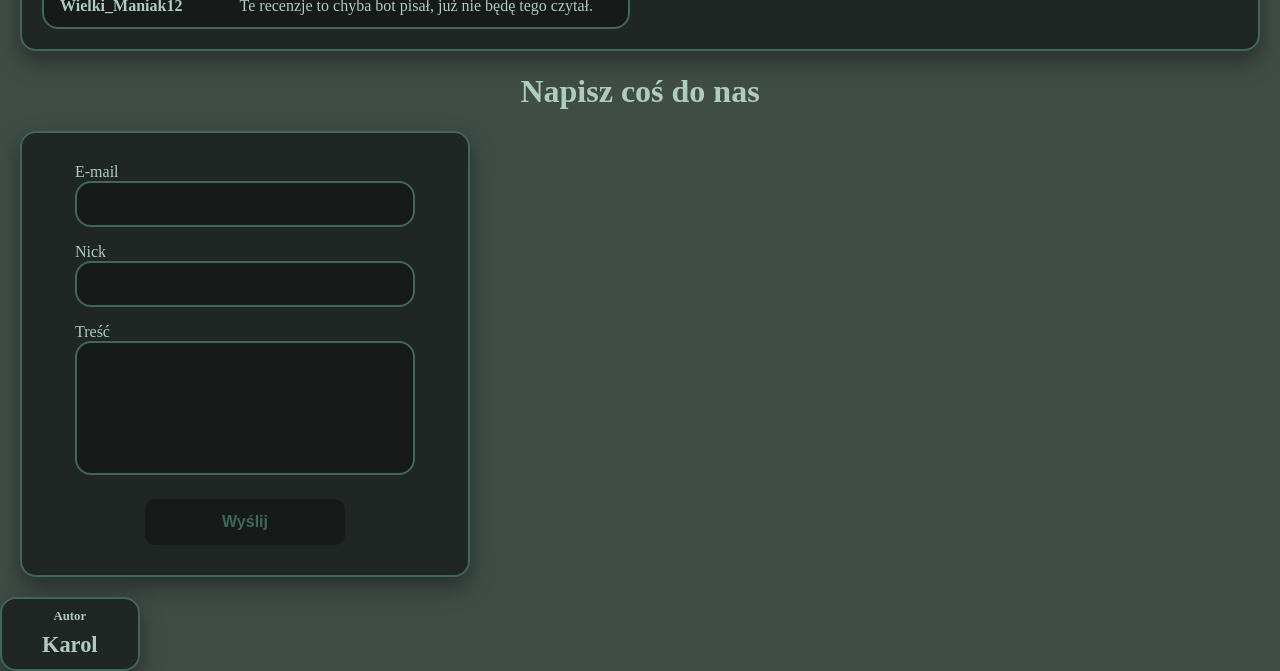
==== commit 35902c2c: "visual changes" ====
--- a/zine.html
+++ b/zine.html
@@ -8,7 +8,7 @@
 </head>
 <body>
     <div class="strona">
-        <header>
+        <header id="Tytul">
             <h1>ZIN * ZINNOUS GAMES * NR 7</h1>
             <p>Gazetka o grach komputerowych</p>
         </header>
@@ -18,7 +18,7 @@
                 <li><a href="#Wiadomości">Wiadomości</a></li>
                 <li><a href="#Screenshoty">Screenshoty</a></li>
             </ul>
-            <h1 id="Spis Tresci">Spis treści</h1>
+            <h1 id="Spis Tresci"><a href="#Tytul">Start</a></h1>
             <ul>
                 <li><a href="#Komentarze">Komentarze Internautów</a></li>
                 <li><a href="#Napisz">Napisz coś do nas</a></li>
--- a/style.css
+++ b/style.css
@@ -8,22 +8,41 @@
         "main"
         "footer"
     ;
-    color: rgb(157, 184, 173);
+    color: rgb(174, 204, 192);
 }
 
 header{ grid-area: header;}
-body{margin: 0;}
+body{
+    margin: 0;
+    background-color: #404d47;
+}
 main{ grid-area: main;
     margin: 20px;}
 footer{ grid-area: footer;}
 
+header,
+nav,
+footer,
+main > article,
+.wiadomosci,
+.galeria,
+.komentarze,
+.zapisy {
+    background-color: #1f2623;
+    border: 2px solid rgb(62, 104, 90);
+    border-radius: 16px;
+    padding: 20px;
+    box-shadow: 0 10px 25px rgba(0, 0, 0, 0.4);
+}
+
 header{
     display: block;
     width: 100%;
     box-sizing: border-box;
     padding-top: 1px;
     padding-bottom: 1px;
-    background-color: rgb(62, 104, 90);
+    border-radius: 1em 1em 0 0;
+    border-bottom: none;
 }
 
 header h1{
@@ -55,7 +74,7 @@
     ;
     justify-items: center;
     border-radius: 0 0 1em 1em;
-    background-color: rgb(62, 104, 90);
+    padding: 1px 20px;
 }
 
 #Felietony, #Wiadomości, #Screenshoty, #Komentarze, #Napisz, #Autorzy{scroll-margin-top: 100px;}
@@ -64,18 +83,47 @@
     display: grid;
     align-items: center;
     grid-auto-flow: column;
-    justify-content: start;
     list-style: none;
+    gap: 70px;
+    padding: 0;
+    margin: 0;
 }
 
 nav ul li{
     display:block; 
     border-radius: 1em 1em 1em 1em;
-    padding-top: 1px;
-    padding-bottom: 5px;
-    background-color: rgb(62, 104, 90);
-    width: 8em;
-  
+    width: auto;
+    border: 2px solid transparent;
+}
+
+nav ul li:hover {
+    background-color: #1f362e;
+    border: 2px solid rgb(62, 104, 90);
+}
+
+nav h1 a:hover{
+    color: #1f362e;  
+}
+
+nav ul li:active {
+    background-color: #1f362e;   
+    transform: scale(0.95);      
+    border: 2px solid rgb(62, 104, 90);
+}
+
+nav h1 a:active{
+    color: #1f362e;                 
+    -webkit-text-stroke: 1px rgb(62, 104, 90);
+}
+
+nav h1 a, nav ul li a{
+    padding: 5px;
+    border-radius: 1em;
+    color: rgb(157, 184, 173);          
+    text-decoration: none;
+    font-weight: bold;
+    display: block;           
+    text-align: center;
 }
 
 .Zdjecia img {
@@ -89,8 +137,10 @@
     display: grid;
     grid-template-rows: auto auto;
     overflow: hidden;
-    background-color: black;
+    background-color: #1f2623;
     border-radius: 1em;
+    border: 2px solid rgb(62, 104, 90);
+    box-shadow: 0 10px 25px rgba(0, 0, 0, 0.4);
 }
 
 .Zdjecia{
@@ -103,9 +153,9 @@
 
 .Zdjecia span{
     display: block;
-    background-color: black;
+    background-color: #1f2623;
     padding: 1em 1em;
-    color: white;
+    font-size: 1.4rem;
     text-align: center;
     border-radius: 0 0 1em 1em;
 }
@@ -114,6 +164,65 @@
     display: grid;
     grid-template-columns: 1fr 1fr;
     grid-template-areas: "niemile mile";
+    gap: 20px;
+    align-items: start;
+}
+
+.niemile, .mile {
+    width: 100%;
+    border-collapse: separate; 
+    border-spacing: 0;
+    border-radius: 1em 1em 1em 1em;         
+    border: 2px solid rgb(62, 104, 90);
+    background-color: #161b19; 
+    text-align: left;
+}
+
+.niemile caption, .mile caption {
+    font-weight: bold;
+    font-size: 1.8rem;
+    padding: 18px 22px;
+    margin-bottom: 8px;
+    background-color: #161b19;
+    border: 2px solid rgb(62, 104, 90);
+    border-radius: 1em 1em 1em 1em;
+}
+
+.niemile th, .mile th {
+    background-color: #1f362e; 
+    padding: 12px 16px;
+    font-size: 1.1rem;
+    font-weight: bold;
+    text-transform: uppercase;
+    letter-spacing: 1px;
+    border-bottom: 2px solid rgb(62, 104, 90);
+    border-left: none;
+    border-right: none;
+}
+
+.niemile th:first-child,
+.mile th:first-child {
+    border-top-left-radius: 1em; 
+}
+
+.niemile th:last-child,
+.mile th:last-child {
+    border-top-right-radius: 1em;
+}
+
+.niemile td, .mile td {
+    padding: 12px 16px;
+    border-bottom: 1px solid rgba(62, 104, 90); 
+}
+
+.niemile td:first-child, .mile td:first-child {
+    font-weight: bold;
+    width: 30%;
+}
+
+.niemile tbody tr:last-child td,
+.mile tbody tr:last-child td {
+    border-bottom: none;
 }
 
 .zapisy{
@@ -124,12 +233,70 @@
 .zapisy{
     display: grid;
     grid-template-areas: "mail""nick""tresc""wyslij";
-    justify-items: center;
-    gap: 10px;
-}
-
-#Napisz{
-    text-align: center;
+    box-sizing: border-box;
+    max-width: 450px;
+    width: 100%;
+    justify-self: center;
+    align-self: center;
+    gap: 16px;
+    padding: 30px;
+}
+
+
+
+footer, #Komentarze, #Napisz{
+    text-align: center;
+}
+
+.zapisy input{
+    width: 100%;
+    box-sizing: border-box;
+    padding: 12px 16px;   
+    font-size: 1rem;
+    border-radius: 1em 1em 1em 1em;
+    border: 2px solid rgb(62, 104, 90);
+    background-color: #161b19;
+    color:rgb(62, 104, 90);
+    outline: none;
+}
+
+.mail, .nick, .tresc {
+    width: 340px;            
+    max-width: 100%;  
+    justify-self: center;         
+}
+
+.wyslij{
+    width: 200px;             
+    max-width: 100%;          
+    justify-self: center;     
+    box-sizing: border-box;
+
+    padding: 12px 20px;
+    margin-top: 8px;
+    font-size: 1rem;
+    font-weight: bold;
+
+    color: rgb(62, 104, 90);
+    background-color: #161b19;
+    border: 2px solid transparent; 
+    border-radius: 10px;
+    cursor: pointer;
+}
+
+.tresc input {
+    padding-bottom: 100px;     
+}
+
+.wyslij:hover {
+    background-color: #1f362e;
+    border-color: rgb(62, 104, 90);
+    color: rgb(157, 184, 173);
+}
+
+.wyslij:active {
+    transform: scale(0.96);
+    background-color: #162620;
 }
 
 .mail{grid-area: mail;}
@@ -137,18 +304,27 @@
 .tresc{grid-area: tresc;}
 .wyslij{grid-area: wyslij;}
 
+footer{
+    width: fit-content;           
+    justify-self: left;
+    padding: 1px 40px;
+    justify-items: center;
+}
+
+footer h1{
+    font-size: 0.8rem;
+
+}
+
+footer h2 {
+    margin: 4px 0 0 0;
+    font-size: 1.4rem;
+    padding-bottom: 10px;
+}
+
 @media(prefers-color-scheme: dark){
     body{
         background-color: #1d1d1d;
-        color: white;
-    }
-
-    .Zdjecia li{
-        background-color: rgba(43, 42, 48, 0.75)
-    }
-
-    .Zdjecia span{
-        background-color: rgba(43, 42, 48, 0.75);
     }
 }
 
@@ -160,9 +336,9 @@
     }
 
     nav ul {
-        grid-auto-flow: row;
+        grid-template-columns: 1fr;
         justify-content: center;
-        padding: 0;
+        padding: 10px;
     }
 
     nav h1 {
@@ -186,3 +362,4 @@
         grid-template-columns: 1fr 1fr;
     }
 }
+
